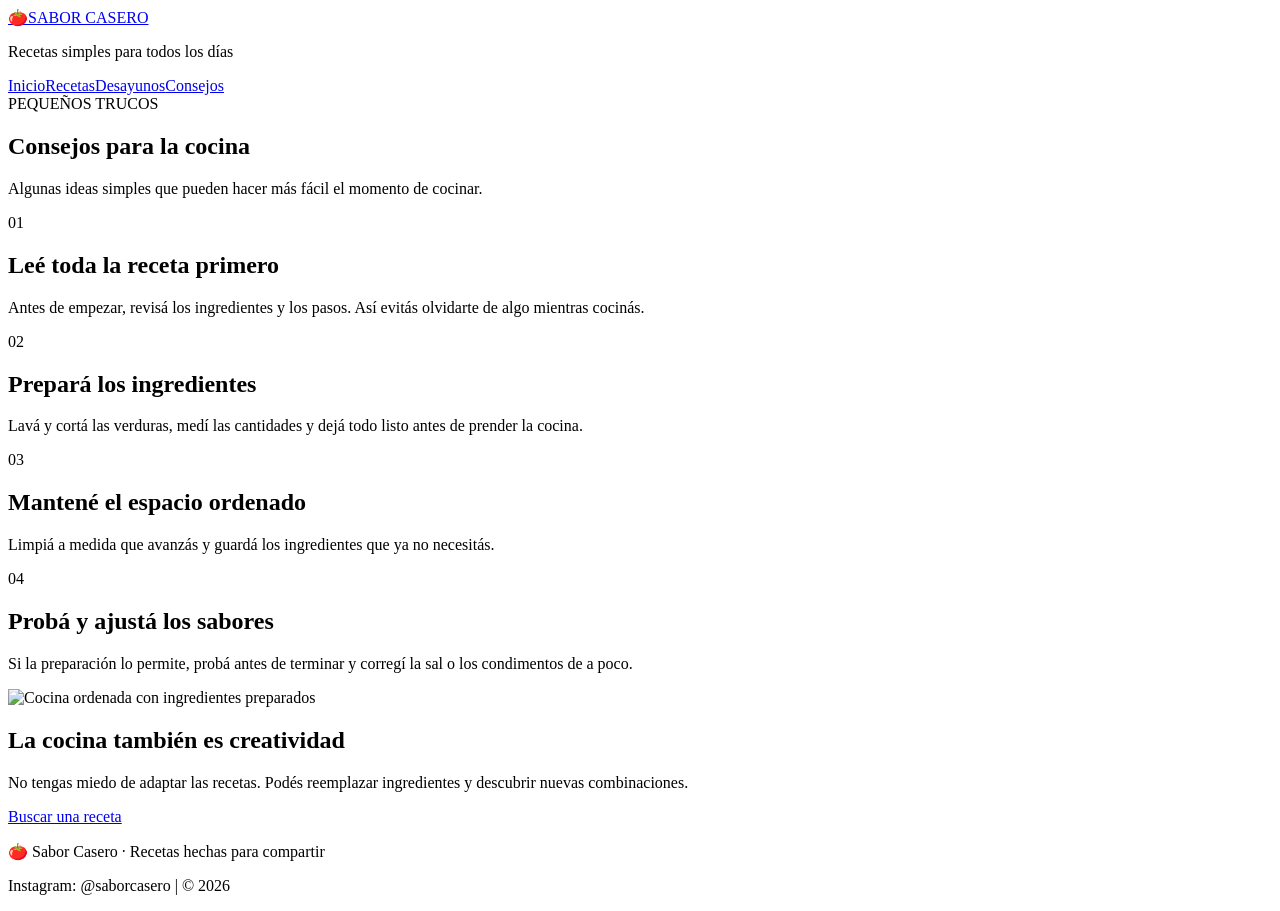
==== consejos.html @ 1a1e94b3 "Agregar sitio web Sabor Casero" ====
<!DOCTYPE html>
<html lang="es">
<head>
  <meta charset="UTF-8">
  <meta name="viewport" content="width=device-width, initial-scale=1.0">
  <title>Sabor Casero | Consejos</title>
  <link rel="stylesheet" href="estilos.css">
</head>
<body>
  <header class="encabezado">
    <a class="marca" href="index.html"><span class="logo">🍅</span><span>SABOR CASERO</span></a>
    <p>Recetas simples para todos los días</p>
  </header>
  <nav class="navegacion">
    <a href="index.html">Inicio</a><a href="recetas.html">Recetas</a><a href="desayunos.html">Desayunos</a><a class="activo" href="consejos.html">Consejos</a>
  </nav>
  <main>
    <section class="cabecera-pagina">
      <span class="etiqueta">PEQUEÑOS TRUCOS</span>
      <h1>Consejos para la cocina</h1>
      <p>Algunas ideas simples que pueden hacer más fácil el momento de cocinar.</p>
    </section>
    <section class="consejos">
      <article class="consejo"><span class="numero">01</span><div><h2>Leé toda la receta primero</h2><p>Antes de empezar, revisá los ingredientes y los pasos. Así evitás olvidarte de algo mientras cocinás.</p></div></article>
      <article class="consejo"><span class="numero">02</span><div><h2>Prepará los ingredientes</h2><p>Lavá y cortá las verduras, medí las cantidades y dejá todo listo antes de prender la cocina.</p></div></article>
      <article class="consejo"><span class="numero">03</span><div><h2>Mantené el espacio ordenado</h2><p>Limpiá a medida que avanzás y guardá los ingredientes que ya no necesitás.</p></div></article>
      <article class="consejo"><span class="numero">04</span><div><h2>Probá y ajustá los sabores</h2><p>Si la preparación lo permite, probá antes de terminar y corregí la sal o los condimentos de a poco.</p></div></article>
    </section>
    <section class="imagen-consejo">
      <img src="https://images.unsplash.com/photo-1556911220-bff31c812dba?auto=format&fit=crop&w=1200&q=85" alt="Cocina ordenada con ingredientes preparados">
      <div><h2>La cocina también es creatividad</h2><p>No tengas miedo de adaptar las recetas. Podés reemplazar ingredientes y descubrir nuevas combinaciones.</p><a class="boton" href="recetas.html">Buscar una receta</a></div>
    </section>
  </main>
  <footer><p>🍅 Sabor Casero · Recetas hechas para compartir</p><p>Instagram: @saborcasero | © 2026</p></footer>
</body>
</html>
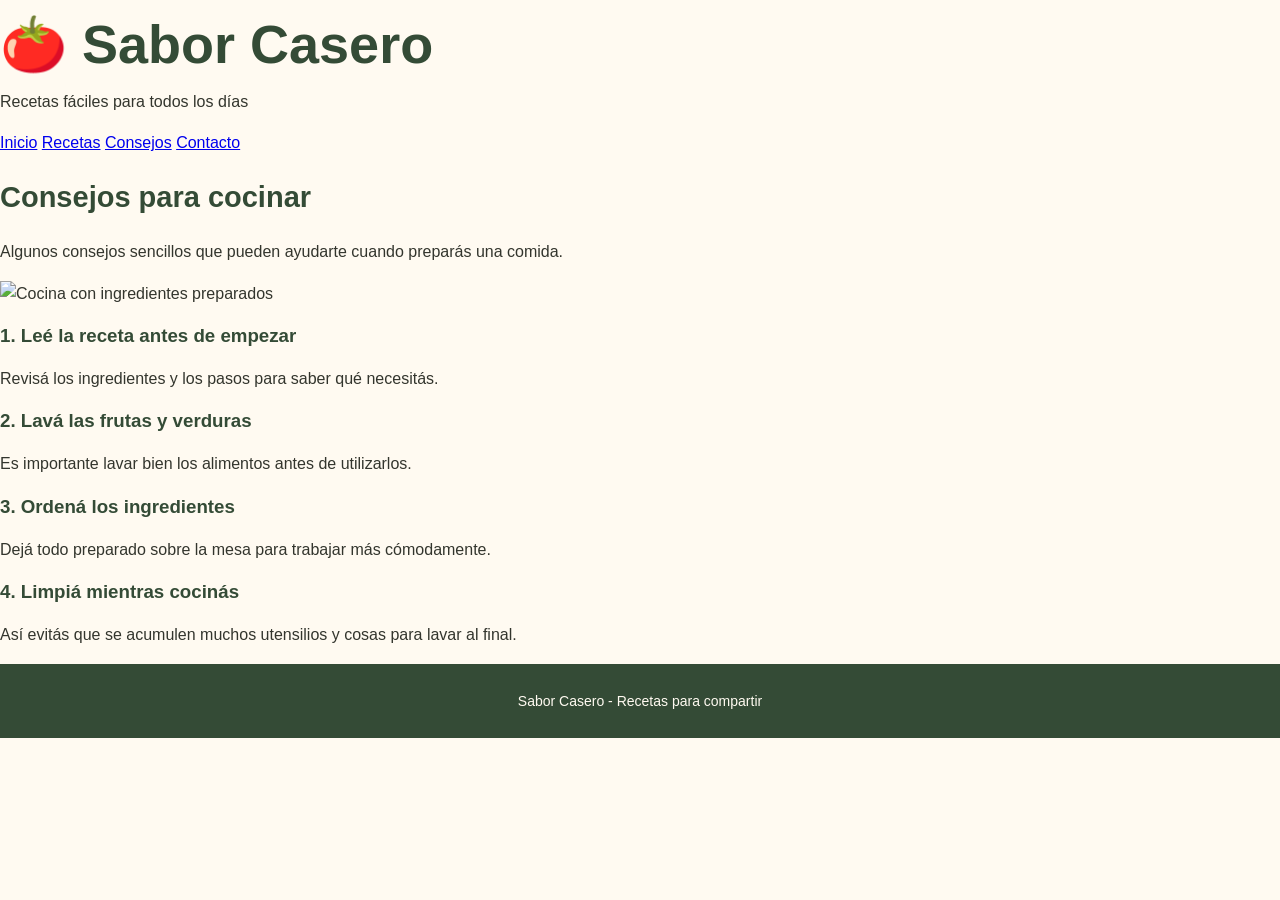
==== commit 7ad9857c: "Actualizar sitio Sabor Casero con HTML y CSS basico" ====
--- a/consejos.html
+++ b/consejos.html
@@ -1,36 +1,48 @@
 <!DOCTYPE html>
 <html lang="es">
 <head>
-  <meta charset="UTF-8">
-  <meta name="viewport" content="width=device-width, initial-scale=1.0">
-  <title>Sabor Casero | Consejos</title>
-  <link rel="stylesheet" href="estilos.css">
+    <meta charset="UTF-8">
+    <title>Sabor Casero - Consejos</title>
+    <link rel="stylesheet" href="estilos.css">
 </head>
 <body>
-  <header class="encabezado">
-    <a class="marca" href="index.html"><span class="logo">🍅</span><span>SABOR CASERO</span></a>
-    <p>Recetas simples para todos los días</p>
-  </header>
-  <nav class="navegacion">
-    <a href="index.html">Inicio</a><a href="recetas.html">Recetas</a><a href="desayunos.html">Desayunos</a><a class="activo" href="consejos.html">Consejos</a>
-  </nav>
-  <main>
-    <section class="cabecera-pagina">
-      <span class="etiqueta">PEQUEÑOS TRUCOS</span>
-      <h1>Consejos para la cocina</h1>
-      <p>Algunas ideas simples que pueden hacer más fácil el momento de cocinar.</p>
-    </section>
-    <section class="consejos">
-      <article class="consejo"><span class="numero">01</span><div><h2>Leé toda la receta primero</h2><p>Antes de empezar, revisá los ingredientes y los pasos. Así evitás olvidarte de algo mientras cocinás.</p></div></article>
-      <article class="consejo"><span class="numero">02</span><div><h2>Prepará los ingredientes</h2><p>Lavá y cortá las verduras, medí las cantidades y dejá todo listo antes de prender la cocina.</p></div></article>
-      <article class="consejo"><span class="numero">03</span><div><h2>Mantené el espacio ordenado</h2><p>Limpiá a medida que avanzás y guardá los ingredientes que ya no necesitás.</p></div></article>
-      <article class="consejo"><span class="numero">04</span><div><h2>Probá y ajustá los sabores</h2><p>Si la preparación lo permite, probá antes de terminar y corregí la sal o los condimentos de a poco.</p></div></article>
-    </section>
-    <section class="imagen-consejo">
-      <img src="https://images.unsplash.com/photo-1556911220-bff31c812dba?auto=format&fit=crop&w=1200&q=85" alt="Cocina ordenada con ingredientes preparados">
-      <div><h2>La cocina también es creatividad</h2><p>No tengas miedo de adaptar las recetas. Podés reemplazar ingredientes y descubrir nuevas combinaciones.</p><a class="boton" href="recetas.html">Buscar una receta</a></div>
-    </section>
-  </main>
-  <footer><p>🍅 Sabor Casero · Recetas hechas para compartir</p><p>Instagram: @saborcasero | © 2026</p></footer>
+    <header>
+        <h1>🍅 Sabor Casero</h1>
+        <p>Recetas fáciles para todos los días</p>
+    </header>
+
+    <nav>
+        <a href="index.html">Inicio</a>
+        <a href="recetas.html">Recetas</a>
+        <a href="consejos.html">Consejos</a>
+        <a href="contacto.html">Contacto</a>
+    </nav>
+
+    <div class="contenedor">
+        <h2>Consejos para cocinar</h2>
+        <p>Algunos consejos sencillos que pueden ayudarte cuando preparás una comida.</p>
+        <img src="https://images.unsplash.com/photo-1556911220-bff31c812dba?auto=format&fit=crop&w=1000&q=80" alt="Cocina con ingredientes preparados">
+
+        <div class="caja">
+            <h3>1. Leé la receta antes de empezar</h3>
+            <p>Revisá los ingredientes y los pasos para saber qué necesitás.</p>
+        </div>
+        <div class="caja">
+            <h3>2. Lavá las frutas y verduras</h3>
+            <p>Es importante lavar bien los alimentos antes de utilizarlos.</p>
+        </div>
+        <div class="caja">
+            <h3>3. Ordená los ingredientes</h3>
+            <p>Dejá todo preparado sobre la mesa para trabajar más cómodamente.</p>
+        </div>
+        <div class="caja">
+            <h3>4. Limpiá mientras cocinás</h3>
+            <p>Así evitás que se acumulen muchos utensilios y cosas para lavar al final.</p>
+        </div>
+    </div>
+
+    <footer>
+        <p>Sabor Casero - Recetas para compartir</p>
+    </footer>
 </body>
 </html>
--- a/estilos.css
+++ b/estilos.css
@@ -0,0 +1,56 @@
+/* Estilos generales compartidos por las cuatro páginas */
+* { box-sizing: border-box; }
+body { margin: 0; background-color: #fffaf1; color: #33352d; font-family: Arial, Helvetica, sans-serif; line-height: 1.6; }
+.encabezado { background-color: #fffaf1; text-align: center; padding: 22px 15px 14px; }
+.marca { display: inline-flex; align-items: center; gap: 10px; color: #344b36; text-decoration: none; font-size: 27px; font-weight: bold; letter-spacing: 2px; }
+.logo { font-size: 32px; }
+.encabezado p { margin: 3px 0 0; color: #77766d; font-size: 14px; }
+.navegacion { display: flex; justify-content: center; flex-wrap: wrap; gap: 8px; padding: 13px; background-color: #344b36; }
+.navegacion a { color: #fffaf1; text-decoration: none; padding: 9px 18px; border-radius: 20px; font-weight: bold; }
+.navegacion a:hover, .navegacion a.activo { background-color: #e76f51; }
+main { max-width: 1120px; margin: auto; padding: 25px 22px 55px; }
+h1, h2, h3 { color: #344b36; line-height: 1.2; }
+h1 { font-size: clamp(34px, 5vw, 54px); margin: 12px 0; }
+h2 { font-size: 29px; }
+p { margin-top: 8px; }
+.portada { display: flex; align-items: center; gap: 35px; padding: 35px 0 45px; }
+.portada-texto { flex: 1; }
+.portada-texto p { max-width: 500px; color: #66665e; font-size: 18px; }
+.portada img { width: 48%; height: 390px; object-fit: cover; border-radius: 18px; }
+.etiqueta { color: #e76f51; font-size: 12px; font-weight: bold; letter-spacing: 2px; }
+.boton { display: inline-block; margin-top: 12px; padding: 11px 22px; border-radius: 24px; background-color: #e76f51; color: white; text-decoration: none; font-weight: bold; }
+.boton:hover { background-color: #c9573d; }
+.seccion { padding: 25px 0; }
+.titulo-seccion { text-align: center; margin-bottom: 25px; }
+.titulo-seccion p, .cabecera-pagina p { color: #77766d; }
+.tarjetas { display: flex; flex-wrap: wrap; gap: 22px; justify-content: center; }
+.tarjeta { flex: 1 1 260px; max-width: 350px; overflow: hidden; background-color: #ffffff; border: 1px solid #eee6d8; border-radius: 15px; box-shadow: 0 5px 16px rgba(52, 75, 54, 0.08); }
+.tarjeta img { width: 100%; height: 205px; object-fit: cover; }
+.tarjeta-contenido { padding: 18px; }
+.tarjeta-contenido h3, .tarjeta-contenido h2 { margin-top: 0; }
+.tarjeta-contenido p { color: #66665e; }
+.enlace { color: #e76f51; font-weight: bold; text-decoration: none; }
+.enlace:hover { text-decoration: underline; }
+.franja { margin-top: 35px; padding: 30px; text-align: center; border-radius: 16px; background-color: #e9eddf; }
+.franja h2 { margin-top: 0; }
+.cabecera-pagina { text-align: center; padding: 35px 0 30px; }
+.cabecera-pagina p { max-width: 650px; margin: auto; }
+.receta-destacada { display: flex; gap: 30px; align-items: flex-start; padding: 20px; background-color: #ffffff; border: 1px solid #eee6d8; border-radius: 17px; }
+.receta-destacada img { width: 43%; min-height: 420px; object-fit: cover; border-radius: 12px; }
+.receta-destacada h2 { margin-top: 8px; }
+.receta-destacada li { margin-bottom: 5px; }
+.tiempo { color: #e76f51; font-weight: bold; font-size: 14px; }
+.consejos { max-width: 850px; margin: 0 auto 40px; }
+.consejo { display: flex; gap: 22px; align-items: flex-start; padding: 20px 10px; border-bottom: 1px solid #e7dfd1; }
+.numero { color: #e76f51; font-size: 28px; font-weight: bold; }
+.consejo h2 { margin: 0 0 7px; font-size: 22px; }
+.consejo p { margin: 0; color: #66665e; }
+.imagen-consejo { display: flex; align-items: center; gap: 30px; background-color: #e9eddf; padding: 22px; border-radius: 16px; }
+.imagen-consejo img { width: 48%; height: 280px; object-fit: cover; border-radius: 12px; }
+footer { padding: 22px 15px; text-align: center; background-color: #344b36; color: #fffaf1; font-size: 14px; }
+footer p { margin: 4px; }
+@media (max-width: 700px) {
+  .portada, .receta-destacada, .imagen-consejo { flex-direction: column; }
+  .portada img, .receta-destacada img, .imagen-consejo img { width: 100%; min-height: 0; height: 250px; }
+  .navegacion a { padding: 8px 12px; }
+}
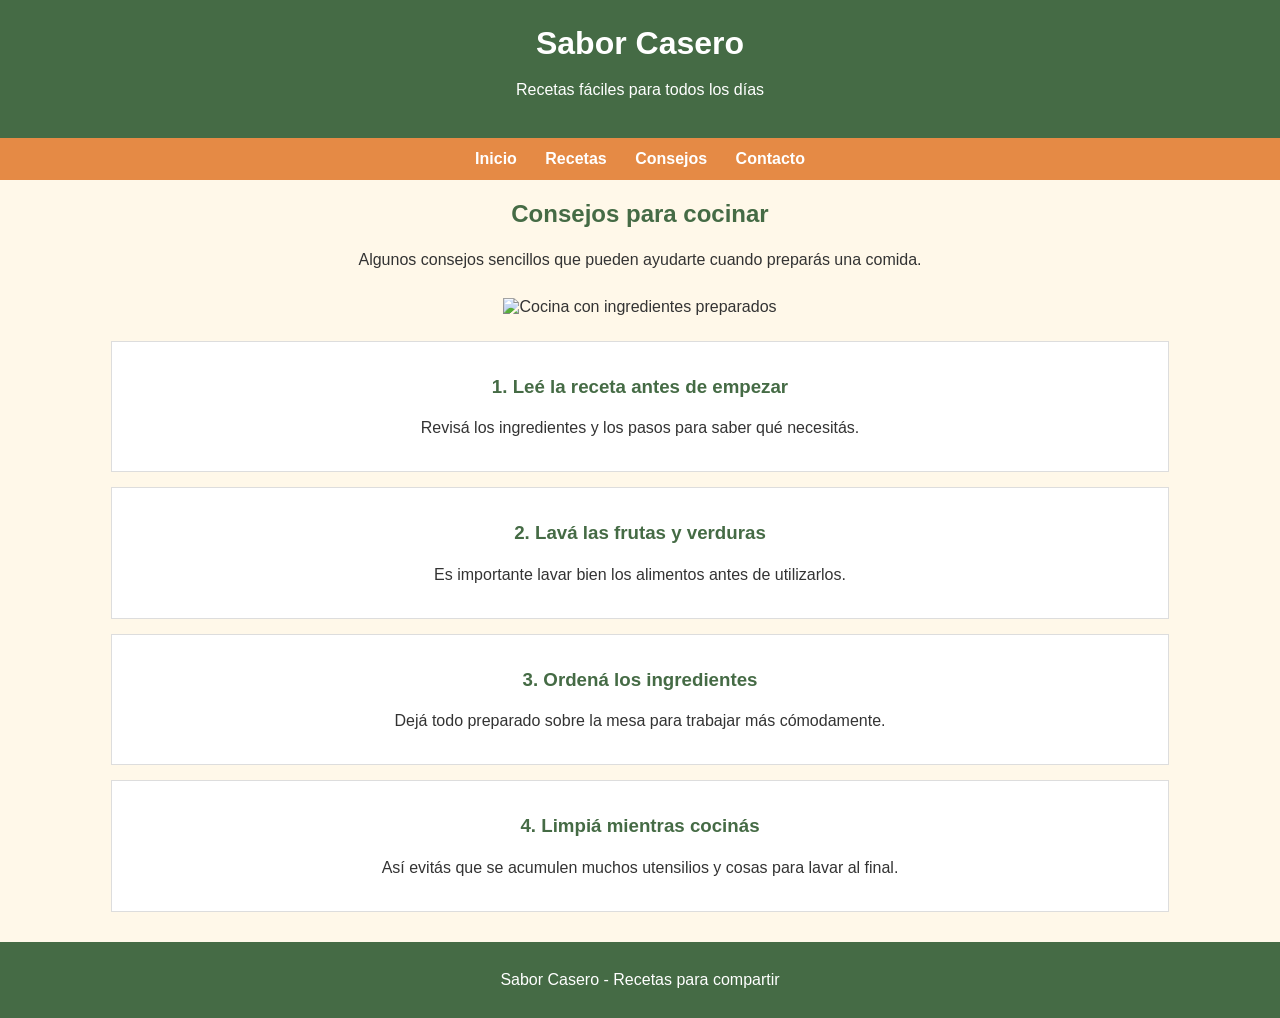
==== commit 6b76991b: "hghgf" ====
--- a/consejos.html
+++ b/consejos.html
@@ -7,7 +7,7 @@
 </head>
 <body>
     <header>
-        <h1>🍅 Sabor Casero</h1>
+        <h1>Sabor Casero</h1>
         <p>Recetas fáciles para todos los días</p>
     </header>
 
--- a/estilos.css
+++ b/estilos.css
@@ -1,56 +1,83 @@
-/* Estilos generales compartidos por las cuatro páginas */
-* { box-sizing: border-box; }
-body { margin: 0; background-color: #fffaf1; color: #33352d; font-family: Arial, Helvetica, sans-serif; line-height: 1.6; }
-.encabezado { background-color: #fffaf1; text-align: center; padding: 22px 15px 14px; }
-.marca { display: inline-flex; align-items: center; gap: 10px; color: #344b36; text-decoration: none; font-size: 27px; font-weight: bold; letter-spacing: 2px; }
-.logo { font-size: 32px; }
-.encabezado p { margin: 3px 0 0; color: #77766d; font-size: 14px; }
-.navegacion { display: flex; justify-content: center; flex-wrap: wrap; gap: 8px; padding: 13px; background-color: #344b36; }
-.navegacion a { color: #fffaf1; text-decoration: none; padding: 9px 18px; border-radius: 20px; font-weight: bold; }
-.navegacion a:hover, .navegacion a.activo { background-color: #e76f51; }
-main { max-width: 1120px; margin: auto; padding: 25px 22px 55px; }
-h1, h2, h3 { color: #344b36; line-height: 1.2; }
-h1 { font-size: clamp(34px, 5vw, 54px); margin: 12px 0; }
-h2 { font-size: 29px; }
-p { margin-top: 8px; }
-.portada { display: flex; align-items: center; gap: 35px; padding: 35px 0 45px; }
-.portada-texto { flex: 1; }
-.portada-texto p { max-width: 500px; color: #66665e; font-size: 18px; }
-.portada img { width: 48%; height: 390px; object-fit: cover; border-radius: 18px; }
-.etiqueta { color: #e76f51; font-size: 12px; font-weight: bold; letter-spacing: 2px; }
-.boton { display: inline-block; margin-top: 12px; padding: 11px 22px; border-radius: 24px; background-color: #e76f51; color: white; text-decoration: none; font-weight: bold; }
-.boton:hover { background-color: #c9573d; }
-.seccion { padding: 25px 0; }
-.titulo-seccion { text-align: center; margin-bottom: 25px; }
-.titulo-seccion p, .cabecera-pagina p { color: #77766d; }
-.tarjetas { display: flex; flex-wrap: wrap; gap: 22px; justify-content: center; }
-.tarjeta { flex: 1 1 260px; max-width: 350px; overflow: hidden; background-color: #ffffff; border: 1px solid #eee6d8; border-radius: 15px; box-shadow: 0 5px 16px rgba(52, 75, 54, 0.08); }
-.tarjeta img { width: 100%; height: 205px; object-fit: cover; }
-.tarjeta-contenido { padding: 18px; }
-.tarjeta-contenido h3, .tarjeta-contenido h2 { margin-top: 0; }
-.tarjeta-contenido p { color: #66665e; }
-.enlace { color: #e76f51; font-weight: bold; text-decoration: none; }
-.enlace:hover { text-decoration: underline; }
-.franja { margin-top: 35px; padding: 30px; text-align: center; border-radius: 16px; background-color: #e9eddf; }
-.franja h2 { margin-top: 0; }
-.cabecera-pagina { text-align: center; padding: 35px 0 30px; }
-.cabecera-pagina p { max-width: 650px; margin: auto; }
-.receta-destacada { display: flex; gap: 30px; align-items: flex-start; padding: 20px; background-color: #ffffff; border: 1px solid #eee6d8; border-radius: 17px; }
-.receta-destacada img { width: 43%; min-height: 420px; object-fit: cover; border-radius: 12px; }
-.receta-destacada h2 { margin-top: 8px; }
-.receta-destacada li { margin-bottom: 5px; }
-.tiempo { color: #e76f51; font-weight: bold; font-size: 14px; }
-.consejos { max-width: 850px; margin: 0 auto 40px; }
-.consejo { display: flex; gap: 22px; align-items: flex-start; padding: 20px 10px; border-bottom: 1px solid #e7dfd1; }
-.numero { color: #e76f51; font-size: 28px; font-weight: bold; }
-.consejo h2 { margin: 0 0 7px; font-size: 22px; }
-.consejo p { margin: 0; color: #66665e; }
-.imagen-consejo { display: flex; align-items: center; gap: 30px; background-color: #e9eddf; padding: 22px; border-radius: 16px; }
-.imagen-consejo img { width: 48%; height: 280px; object-fit: cover; border-radius: 12px; }
-footer { padding: 22px 15px; text-align: center; background-color: #344b36; color: #fffaf1; font-size: 14px; }
-footer p { margin: 4px; }
-@media (max-width: 700px) {
-  .portada, .receta-destacada, .imagen-consejo { flex-direction: column; }
-  .portada img, .receta-destacada img, .imagen-consejo img { width: 100%; min-height: 0; height: 250px; }
-  .navegacion a { padding: 8px 12px; }
+body {
+    background-color: #fff8e9;
+    color: #333333;
+    font-family: Arial, sans-serif;
+    margin: 0;
+}
+
+header {
+    background-color: #456b45;
+    color: white;
+    text-align: center;
+    padding: 20px;
+}
+
+header h1 {
+    margin: 5px;
+}
+
+nav {
+    background-color: #e58a45;
+    text-align: center;
+    padding: 12px;
+}
+
+nav a {
+    color: white;
+    text-decoration: none;
+    margin: 12px;
+    font-weight: bold;
+}
+
+
+
+.contenedor {
+    width: 85%;
+    margin: 20px auto;
+    text-align: center;
+}
+
+h2 {
+    color: #456b45;
+}
+
+h3 {
+    color: #456b45;
+}
+
+p {
+    line-height: 1.5;
+}
+
+img {
+    width: 80%;
+    margin: 10px;
+}
+
+.caja {
+    background-color: white;
+    border: 1px solid #dddddd;
+    margin: 15px;
+    padding: 15px;
+}
+
+.caja img {
+    width: 70%;
+}
+
+.caja ul {
+    text-align: left;
+    display: inline-block;
+}
+
+a {
+    color: #456b45;
+}
+
+footer {
+    background-color: #456b45;
+    color: white;
+    text-align: center;
+    padding: 10px;
+    margin-top: 30px;
 }
